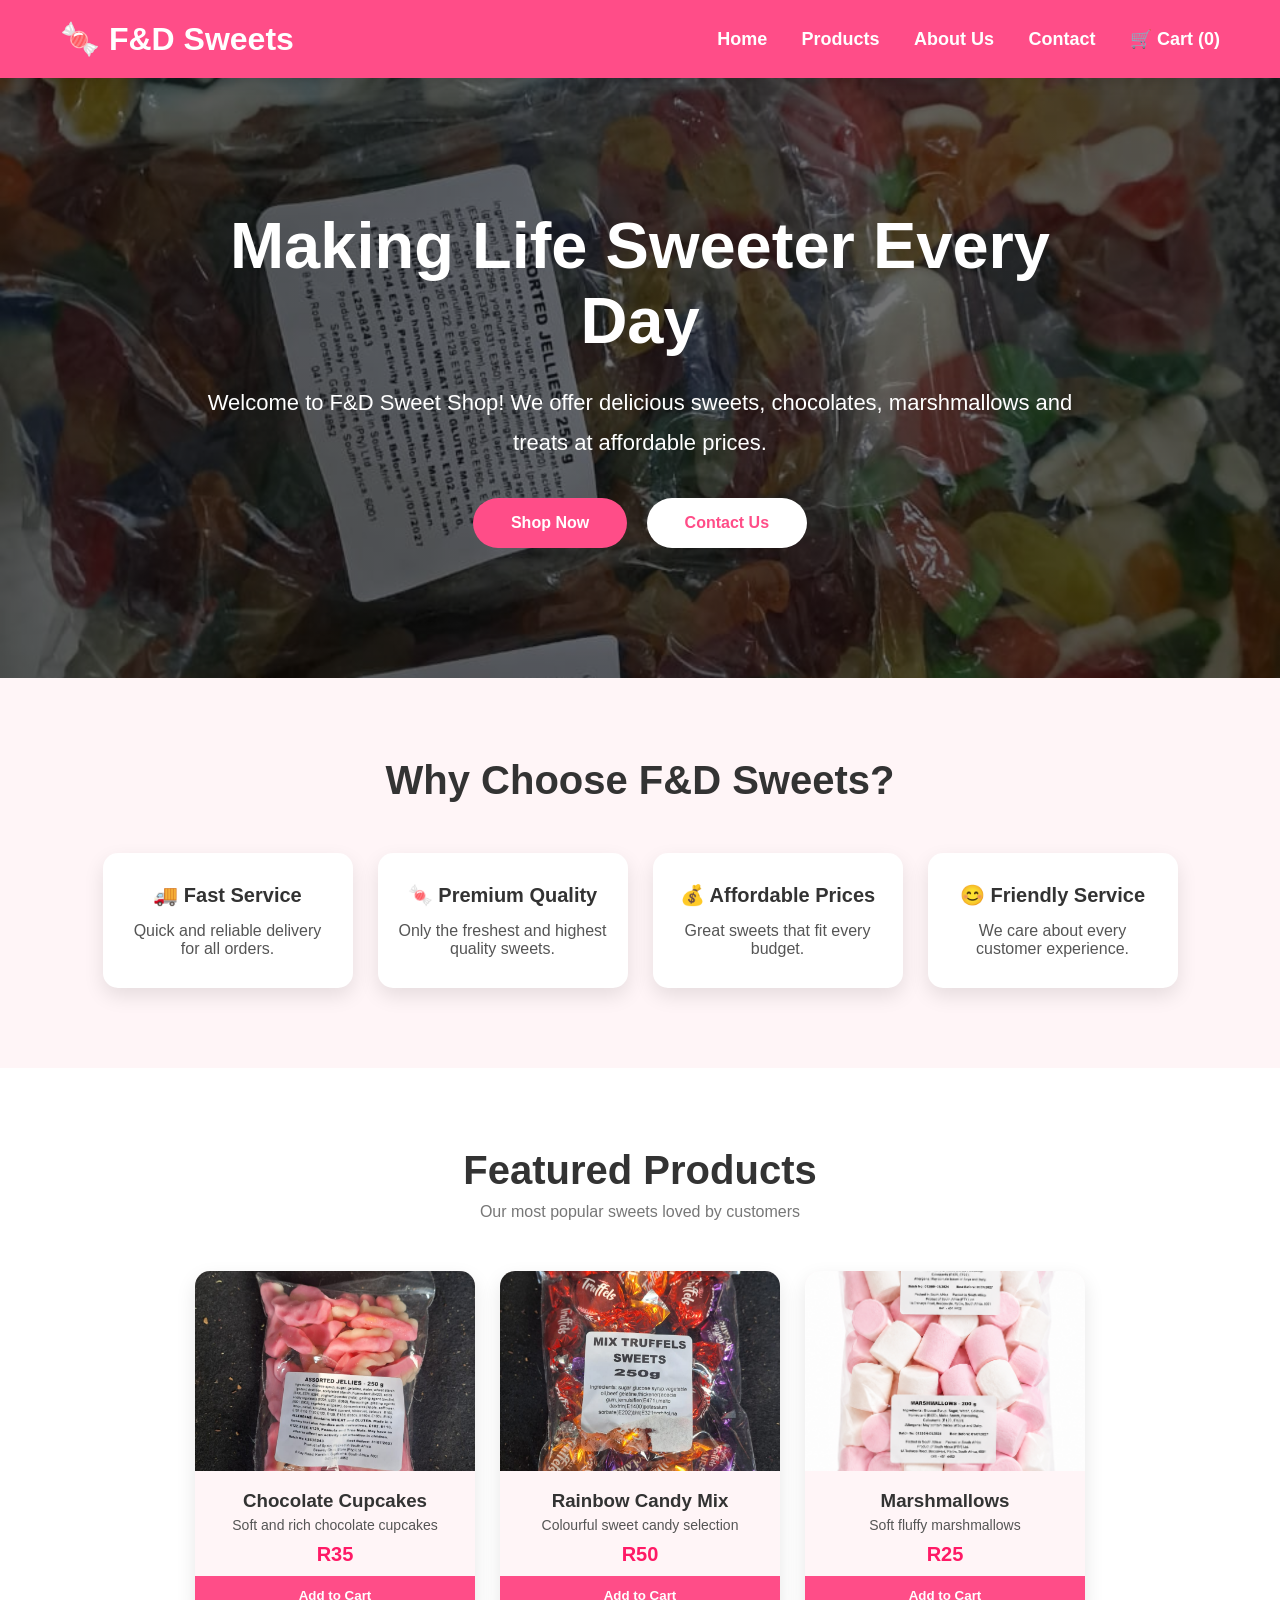
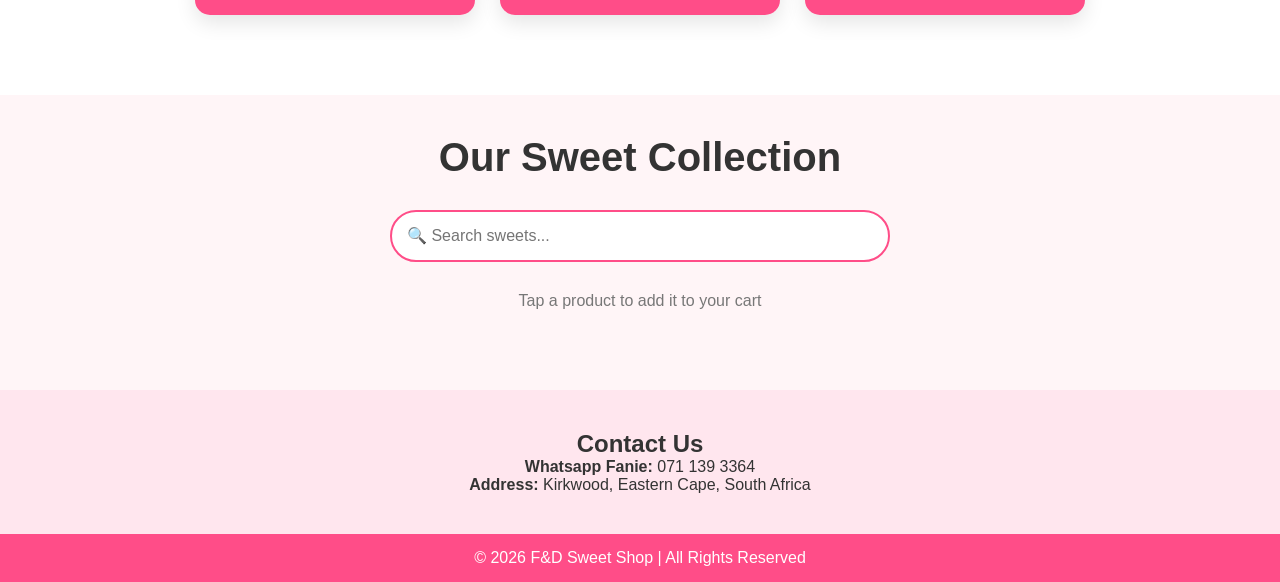
==== index.html @ 384163dc "Rename homepage to index.html for Netlify" ====
<!DOCTYPE html>
<html lang="en">
<head>
    <meta charset="UTF-8" />
    <meta name="viewport" content="width=device-width, initial-scale=1.0"/>
    <title>F&D Sweet Shop</title>

    <link rel="stylesheet" href="style.css">

</head>

<body>

    <!-- ================= HEADER ================= -->

    <header>

        <div class="logo">
            🍬 F&D Sweets
        </div>

        <nav>

            <a href="#">Home</a>

            <a href="#products">Products</a>

            <a href="#about">About Us</a>

            <a href="#contact">Contact</a>

            <a href="#" id="cartBtn">🛒 Cart (0)</a>

        </nav>

    </header>

    <!-- ================= HERO SECTION ================= -->

    <section class="hero">

        <div class="hero-content">

            <h1>Making Life Sweeter Every Day</h1>

            <p>

            Welcome to F&D Sweet Shop!

            We offer delicious sweets, chocolates,
            marshmallows and treats at affordable prices.

            </p>

            <a href="#products" class="btn">Shop Now</a>

            <a href="#contact" class="btn-secondary">Contact Us</a>

        </div>

    </section>

    <!-- ================= WHY CHOOSE US ================= -->

    <section class="why-us" id="about">

        <h2>Why Choose F&D Sweets?</h2>

        <div class="why-container">

            <div class="why-box">
                <h3>🚚 Fast Service</h3>
                <p>Quick and reliable delivery for all orders.</p>
            </div>

            <div class="why-box">
                <h3>🍬 Premium Quality</h3>
                <p>Only the freshest and highest quality sweets.</p>
            </div>

            <div class="why-box">
                <h3>💰 Affordable Prices</h3>
                <p>Great sweets that fit every budget.</p>
            </div>

            <div class="why-box">
                <h3>😊 Friendly Service</h3>
                <p>We care about every customer experience.</p>
            </div>

        </div>

    </section>

    <!-- ================= FEATURED PRODUCTS ================= -->

    <section class="featured" id="products">

        <h2>Featured Products</h2>
        <p class="featured-subtitle">Our most popular sweets loved by customers</p>

        <div class="featured-container">

            <div class="featured-card">
                <img src="Images/IMG-20260602-WA0046.jpg" alt="Cupcakes">
                <h3>Chocolate Cupcakes</h3>
                <p>Soft and rich chocolate cupcakes</p>
                <span>R35</span>

                <button class="add-to-cart" data-name="Chocolate Cupcakes" data-price="35">
                        Add to Cart
                </button>
            </div>

            <div class="featured-card">
                <img src="Images/IMG-20260602-WA0038.jpg" alt="Candy">
                <h3>Rainbow Candy Mix</h3>
                <p>Colourful sweet candy selection</p>
                <span>R50</span>

                <button class="add-to-cart" data-name="Chocolate Cupcakes" data-price="35">
                    Add to Cart
                </button>
            </div>

            <div class="featured-card">
                <img src="Images/Marshmallows.png" alt="Marshmallows">
                <h3>Marshmallows</h3>
                <p>Soft fluffy marshmallows</p>
                <span>R25</span>

                <button class="add-to-cart" data-name="Chocolate Cupcakes" data-price="35">
                    Add to Cart
                </button>
            </div>

        </div>

    </section>

    
    <!-- ================= PRODUCTS ================= -->

    <section class="products" id="products">

        <h2>Our Sweet Collection</h2>

        <div class="search-container">

            <input
                type="text"
                id="searchBox"
                placeholder="🔍 Search sweets...">

        </div>
        
        <p>Tap a product to add it to your cart</p>

        <div class="product-grid" id="productGrid">

           
        </div>
    </section>

    <!-- ================= CART PANEL ================= -->

    <div class="cart-panel" id="cartPanel">

        <h2>Your Cart</h2>

        <div id="cartItems"></div>

        <h3 id="cartTotal">Total: R0</h3>

        <button id="clearCart">Clear Cart</button>

        <button id="closeCart">Close</button>

    </div>

    <section class="contact" id="contact">
        <h2>Contact Us</h2>
        <p><strong>Whatsapp Fanie:</strong> 071 139 3364</p>
        <p><strong>Address:</strong> Kirkwood, Eastern Cape, South Africa</p>
    </section>

    <footer>
        <p>&copy; 2026 F&D Sweet Shop | All Rights Reserved</p>
    </footer>

    <script src="products.js"></script>
    <script src="script.js"></script>
    

</body>
</html>
---- style.css ----
*{
    margin:0;
    padding:0;
    box-sizing:border-box;
    font-family: Arial, sans-serif;
    }

        body{
            background-color:#fff5f7;
            color:#333;
        }

       /* ================= HEADER ================= */

header{

    position:sticky;

    top:0;

    background:#ff4d88;

    display:flex;

    justify-content:space-between;

    align-items:center;

    padding:20px 60px;

    box-shadow:0 2px 15px rgba(0,0,0,.15);

    z-index:1000;

}

.logo{

    color:white;

    font-size:32px;

    font-weight:bold;

}

nav a{

    color:white;

    text-decoration:none;

    margin-left:30px;

    font-size:18px;

    font-weight:bold;

    transition:.3s;

}

nav a:hover{

    color:#ffe600;

}

/* ================= HERO ================= */

.hero{

    height:600px;

    background-image:

    linear-gradient(rgba(0,0,0,.55),rgba(0,0,0,.55)),

    url("Images/IMG-20260602-WA0048.jpg");

    background-size:cover;

    background-position:center;

    display:flex;

    justify-content:center;

    align-items:center;

    text-align:center;

    color:white;

}

.hero-content{

    width:70%;

}

.hero h1{

    font-size:65px;

    margin-bottom:25px;

}

.hero p{

    font-size:22px;

    line-height:1.8;

    margin-bottom:35px;

}

.btn{

    display:inline-block;

    background:#ff4d88;

    color:white;

    text-decoration:none;

    padding:16px 38px;

    border-radius:40px;

    margin-right:15px;

    font-weight:bold;

    transition:.3s;

}

.btn:hover{

    background:#ff1a66;

    transform:translateY(-5px);

}

.btn-secondary{

    display:inline-block;

    background:white;

    color:#ff4d88;

    text-decoration:none;

    padding:16px 38px;

    border-radius:40px;

    font-weight:bold;

    transition:.3s;

}

.btn-secondary:hover{

    background:#ffe6ee;

}

/* ================= WHY CHOOSE US ================= */

.why-us{

    padding:80px 20px;

    text-align:center;

    background:#fff5f7;

}

.why-us h2{

    font-size:40px;

    margin-bottom:50px;

    color:#333;

}

.why-container{

    display:flex;

    justify-content:center;

    gap:25px;

    flex-wrap:wrap;

}

.why-box{

    background:white;

    width:250px;

    padding:30px 20px;

    border-radius:15px;

    box-shadow:0 8px 20px rgba(0,0,0,.1);

    transition:.3s;

}

.why-box:hover{

    transform:translateY(-10px);

    box-shadow:0 15px 30px rgba(0,0,0,.2);

}

.why-box h3{

    font-size:20px;

    margin-bottom:15px;

}

.why-box p{

    font-size:16px;

    color:#555;

}

/* ================= FEATURED PRODUCTS ================= */

.featured{

    padding:80px 20px;

    text-align:center;

    background:white;

}

.featured h2{

    font-size:40px;

    margin-bottom:10px;

}

.featured-subtitle{

    color:#777;

    margin-bottom:50px;

}

.featured-container{

    display:flex;

    justify-content:center;

    gap:25px;

    flex-wrap:wrap;

}

.featured-card{

    width:280px;

    background:#fff5f7;

    border-radius:15px;

    overflow:hidden;

    box-shadow:0 8px 20px rgba(0,0,0,.1);

    transition:.3s;

}

.featured-card:hover{

    transform:translateY(-10px);

}

.featured-card img{

    width:100%;

    height:200px;

    object-fit:cover;

}

.featured-card h3{

    margin:15px 0 5px;

}

.featured-card p{

    color:#555;

    font-size:14px;

    margin-bottom:10px;

}

.featured-card span{

    display:block;

    font-size:20px;

    font-weight:bold;

    color:#ff1a66;

    margin-bottom:10px;

}

.featured-card button{

    background:#ff4d88;

    color:white;

    border:none;

    padding:12px 20px;

    width:100%;

    cursor:pointer;

    font-weight:bold;

    transition:.3s;

}

.featured-card button:hover{

    background:#ff1a66;

}

/* ================= RESPONSIVE DESIGN ================= */

/* Tablets */
@media (max-width: 992px){

    header{
        padding:15px 25px;
    }

    nav a{
        margin-left:15px;
        font-size:16px;
    }

    .hero h1{
        font-size:45px;
    }

}

/* Phones */
@media (max-width: 600px){

    header{
        flex-direction:column;
        text-align:center;
        gap:10px;
    }

    nav{
        display:flex;
        flex-wrap:wrap;
        justify-content:center;
        gap:10px;
    }

    nav a{
        margin:5px;
        font-size:14px;
    }

    .hero{
        height:450px;
        padding:20px;
    }

    .hero h1{
        font-size:32px;
    }

    .hero p{
        font-size:16px;
    }

    .btn, .btn-secondary{
        display:block;
        margin:10px auto;
        width:80%;
    }

    .why-container,
    .featured-container{
        flex-direction:column;
        align-items:center;
    }

    .featured-card,
    .why-box{
        width:90%;
    }

}

/* ================= PRODUCTS GRID ================= */

.products{
    padding:80px 20px;
    text-align:center;
    background:#fff5f7;
}

.products h2{
    font-size:40px;
    margin-bottom:10px;
}

.products p{
    color:#777;
    margin-bottom:40px;
}

.product-grid{
    display:grid;
    grid-template-columns:repeat(auto-fit, minmax(220px, 1fr));
    gap:25px;
    max-width:1200px;
    margin:auto;
}

.product-card{
    background:white;
    border-radius:15px;
    overflow:hidden;
    box-shadow:0 8px 20px rgba(0,0,0,.1);
    transition:.3s;
    display:flex;
    flex-direction:column;
}

.product-card:hover{
    transform:translateY(-8px);
}

.product-card img{
    width:100%;
    height:200px;
    object-fit:cover;
}

.product-card h3{
    margin:15px 0 5px;
}

.product-card p{
    color:#555;
    font-size:14px;
    margin-bottom:10px;
}

.product-card span{
    font-size:20px;
    font-weight:bold;
    color:#ff1a66;
    margin-bottom:10px;
}

.product-card button{
    background:#ff4d88;
    color:white;
    border:none;
    padding:12px;
    width:100%;
    cursor:pointer;
    font-weight:bold;
    margin-top:auto;
    transition:.3s;
}

.product-card button:hover{
    background:#ff1a66;
}

/* ================= CART PANEL ================= */

.cart-panel{
    position:fixed;
    right:-400px;
    top:0;
    width:350px;
    height:100%;
    background:white;
    box-shadow:-5px 0 20px rgba(0,0,0,.2);
    padding:20px;
    transition:.3s;
    z-index:2000;
    overflow-y:auto;
}

.cart-panel.active{
    right:0;
}

#cartItems{
    margin-top:20px;
}

.cart-item{
    display:flex;
    justify-content:space-between;
    margin-bottom:15px;
    border-bottom:1px solid #eee;
    padding-bottom:10px;
}

.cart-panel button{
    background:#ff4d88;
    color:white;
    border:none;
    padding:10px;
    width:100%;
    margin-top:20px;
    cursor:pointer;
}

/* ================= SEARCH ================= */

.search-container{
    margin:30px auto;
    max-width:500px;
}

#searchBox{
    width:100%;
    padding:15px;
    border:2px solid #ff4d88;
    border-radius:30px;
    font-size:16px;
    outline:none;
    transition:.3s;
}

#searchBox:focus{
    box-shadow:0 0 15px rgba(255,77,136,.3);
}
        .hero img{
            width:80%;
            max-width:900px;
            border-radius:10px;
        }

        .products{
            padding:40px;
            text-align:center;
        }

        .product-container{
            display:flex;
            justify-content:center;
            gap:20px;
            flex-wrap:wrap;
            margin-top:30px;
        }

        .product{
            background:white;
            width:250px;
            border-radius:10px;
            box-shadow:0 0 10px rgba(0,0,0,0.1);
            padding:15px;
        }

        .product img{
            width:100%;
            height:200px;
            object-fit:cover;
            border-radius:10px;
        }

        .product h3{
            margin:15px 0 10px;
        }

        .price{
            color:#ff1a66;
            font-size:20px;
            font-weight:bold;
        }

        .contact{
            background-color:#ffe6ee;
            padding:40px;
            text-align:center;
        }

        footer{
            background-color:#ff4d88;
            color:white;
            text-align:center;
            padding:15px;
        }
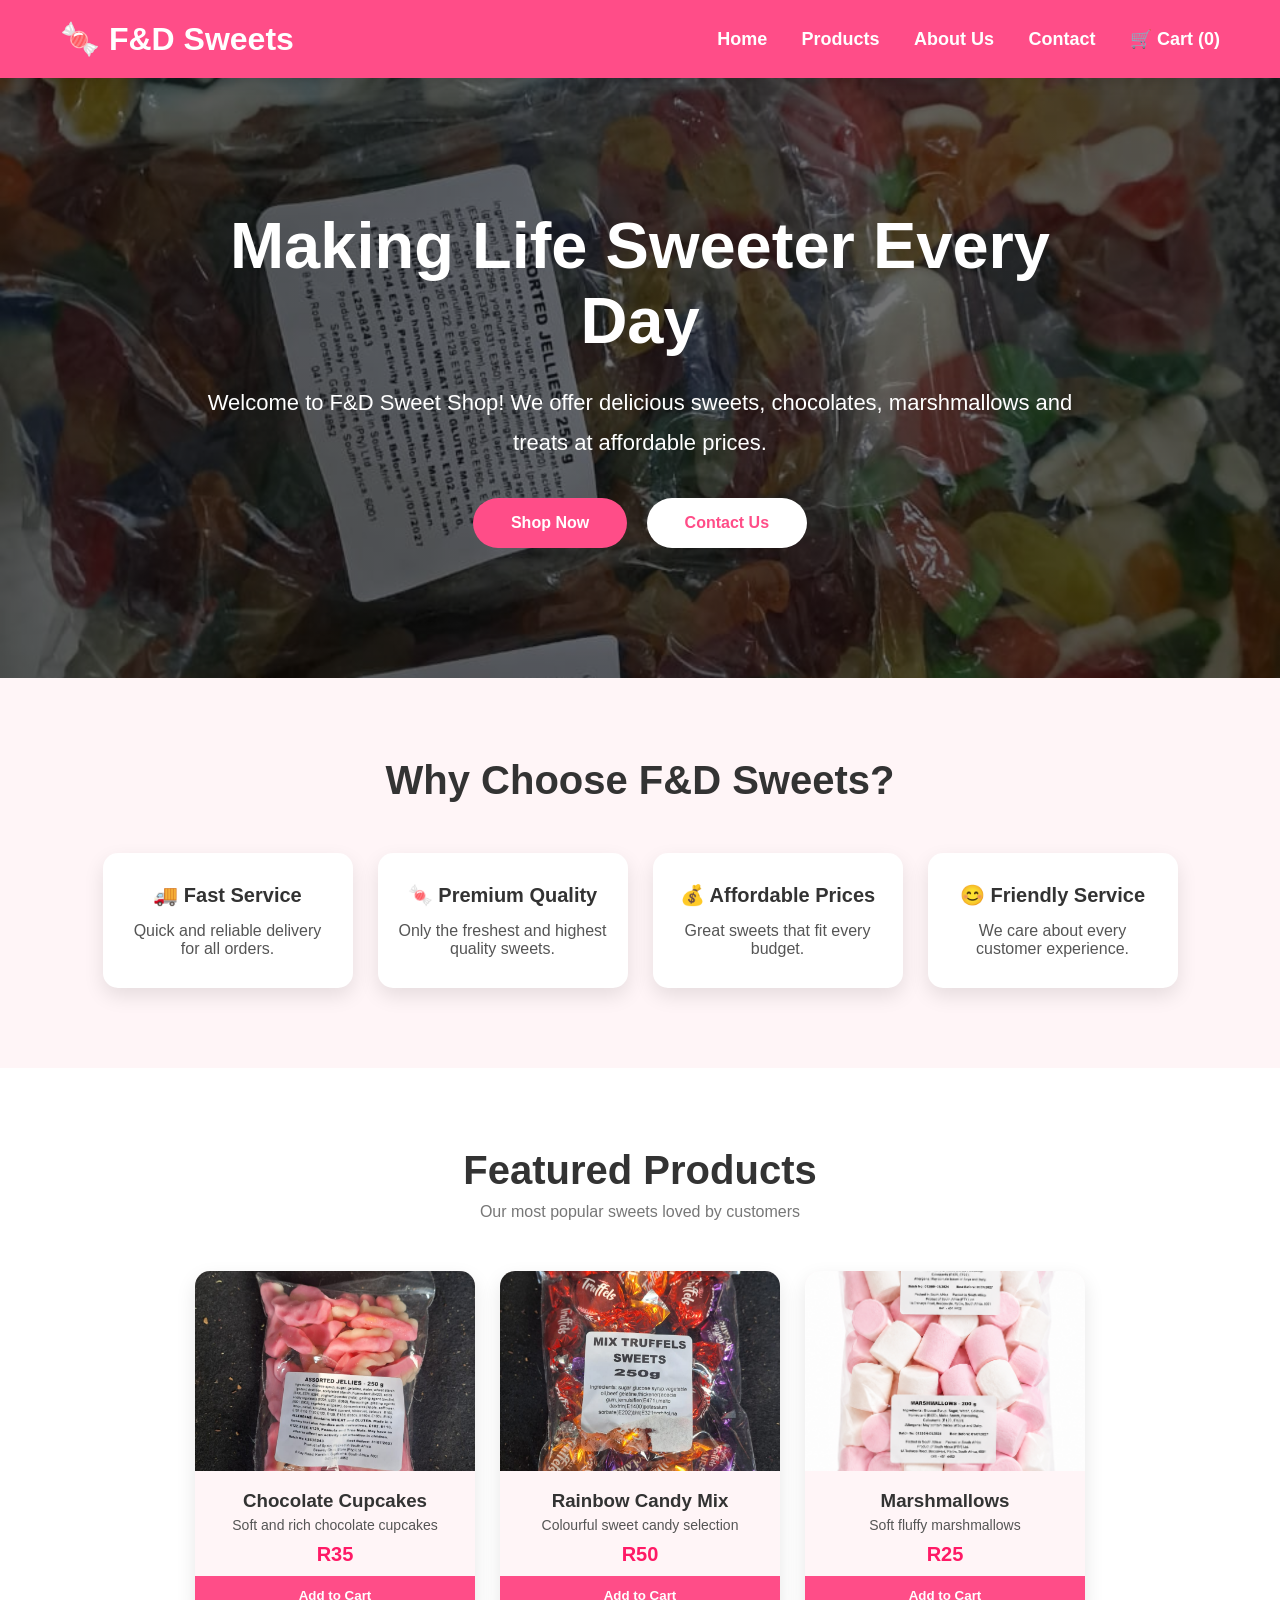
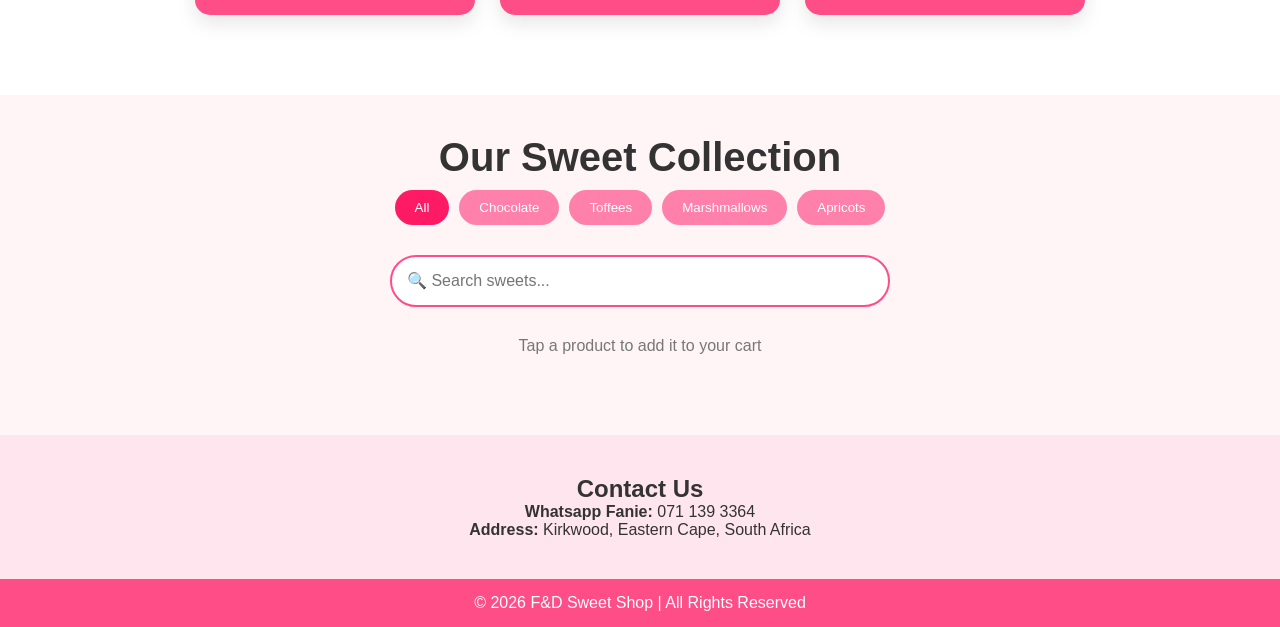
==== commit 93ecbb37: "Combined search and category filters" ====
--- a/index.html
+++ b/index.html
@@ -145,6 +145,30 @@
 
         <h2>Our Sweet Collection</h2>
 
+        <div class="category-container">
+
+            <button class="category-btn active" data-category="All">
+                All
+            </button>
+
+            <button class="category-btn" data-category="Chocolate">
+                Chocolate
+            </button>
+
+            <button class="category-btn" data-category="Toffees">
+                Toffees
+            </button>
+
+            <button class="category-btn" data-category="Marshmallows">
+                Marshmallows
+            </button>
+
+            <button class="category-btn" data-category="Apricots">
+                Apricots
+            </button>
+
+        </div>
+
         <div class="search-container">
 
             <input
--- a/style.css
+++ b/style.css
@@ -591,6 +591,32 @@
 #searchBox:focus{
     box-shadow:0 0 15px rgba(255,77,136,.3);
 }
+
+.category-container{
+    display:flex;
+    justify-content:center;
+    gap:10px;
+    flex-wrap:wrap;
+    margin-bottom:25px;
+}
+
+.category-btn{
+    padding:10px 20px;
+    border:none;
+    background:#ff80aa;
+    color:white;
+    border-radius:25px;
+    cursor:pointer;
+    transition:.3s;
+}
+
+.category-btn:hover{
+    background:#ff4d88;
+}
+
+.category-btn.active{
+    background:#ff1a66;
+}
         .hero img{
             width:80%;
             max-width:900px;
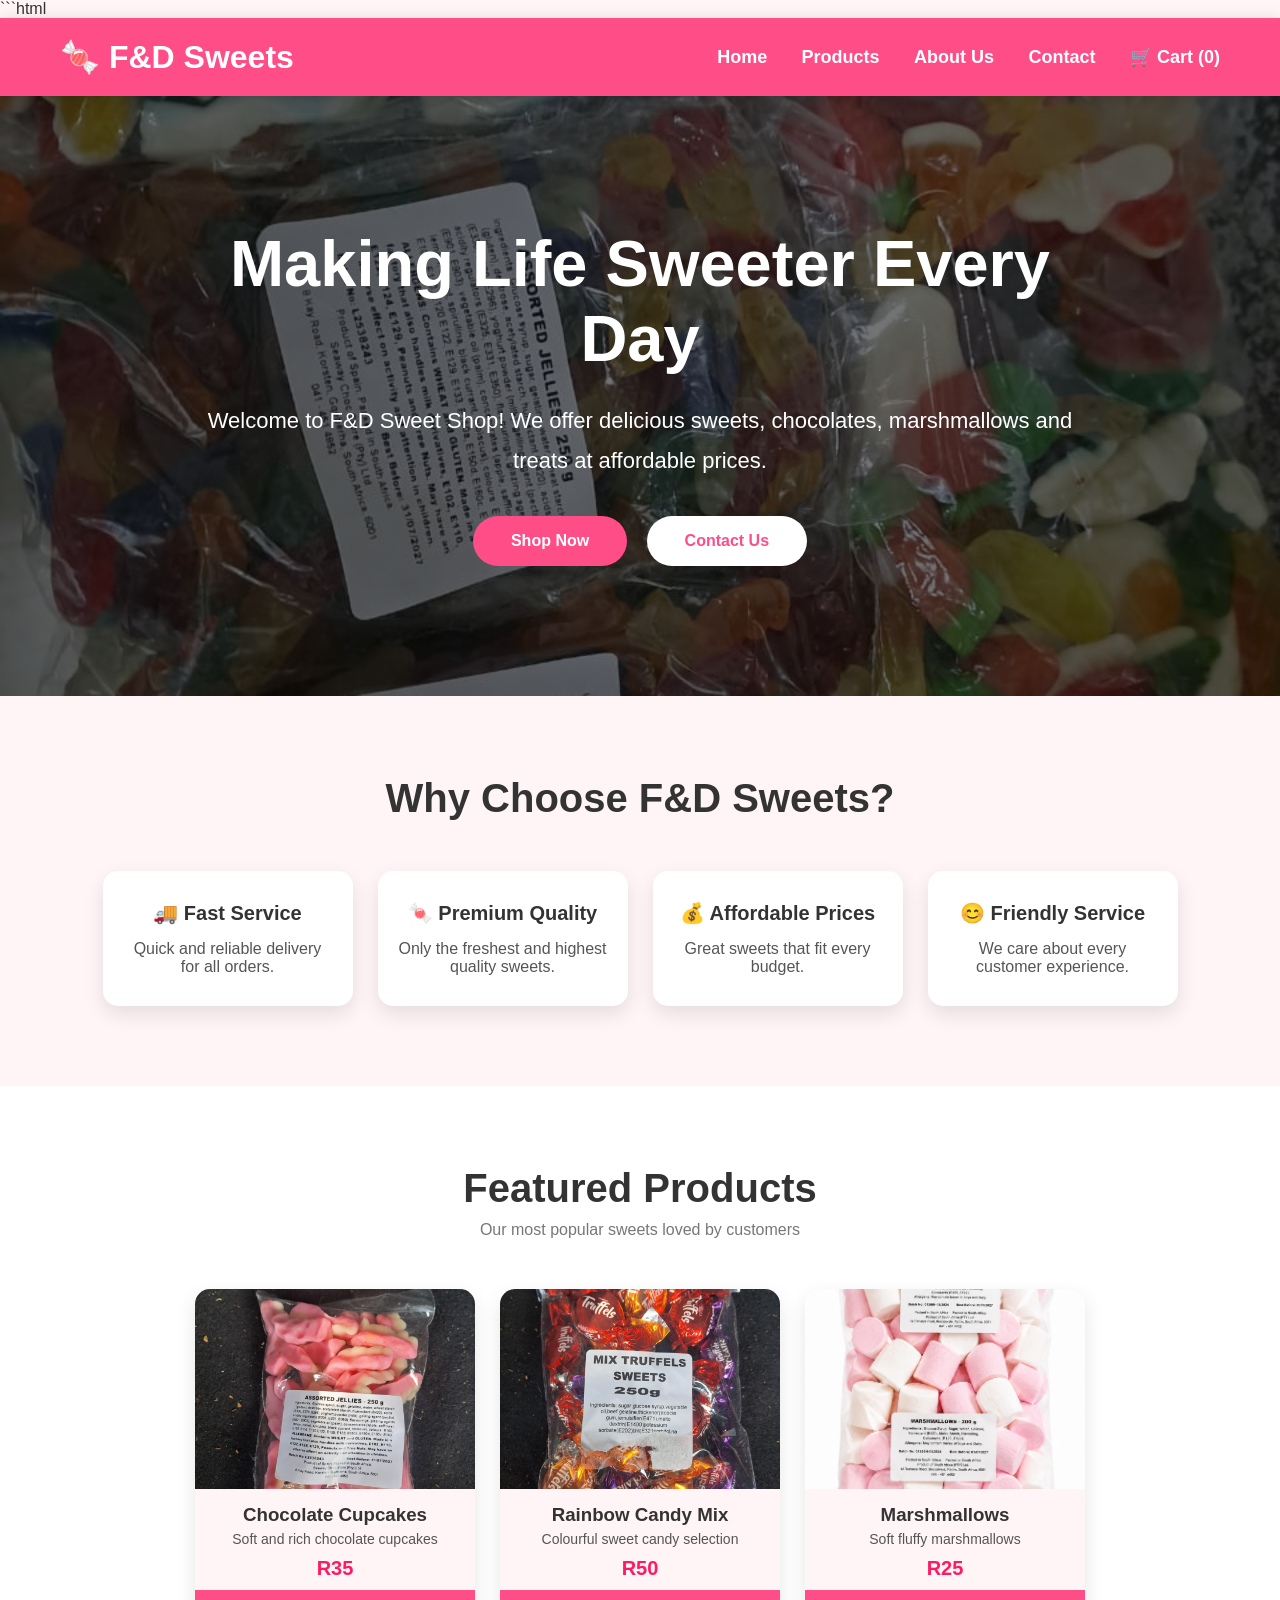
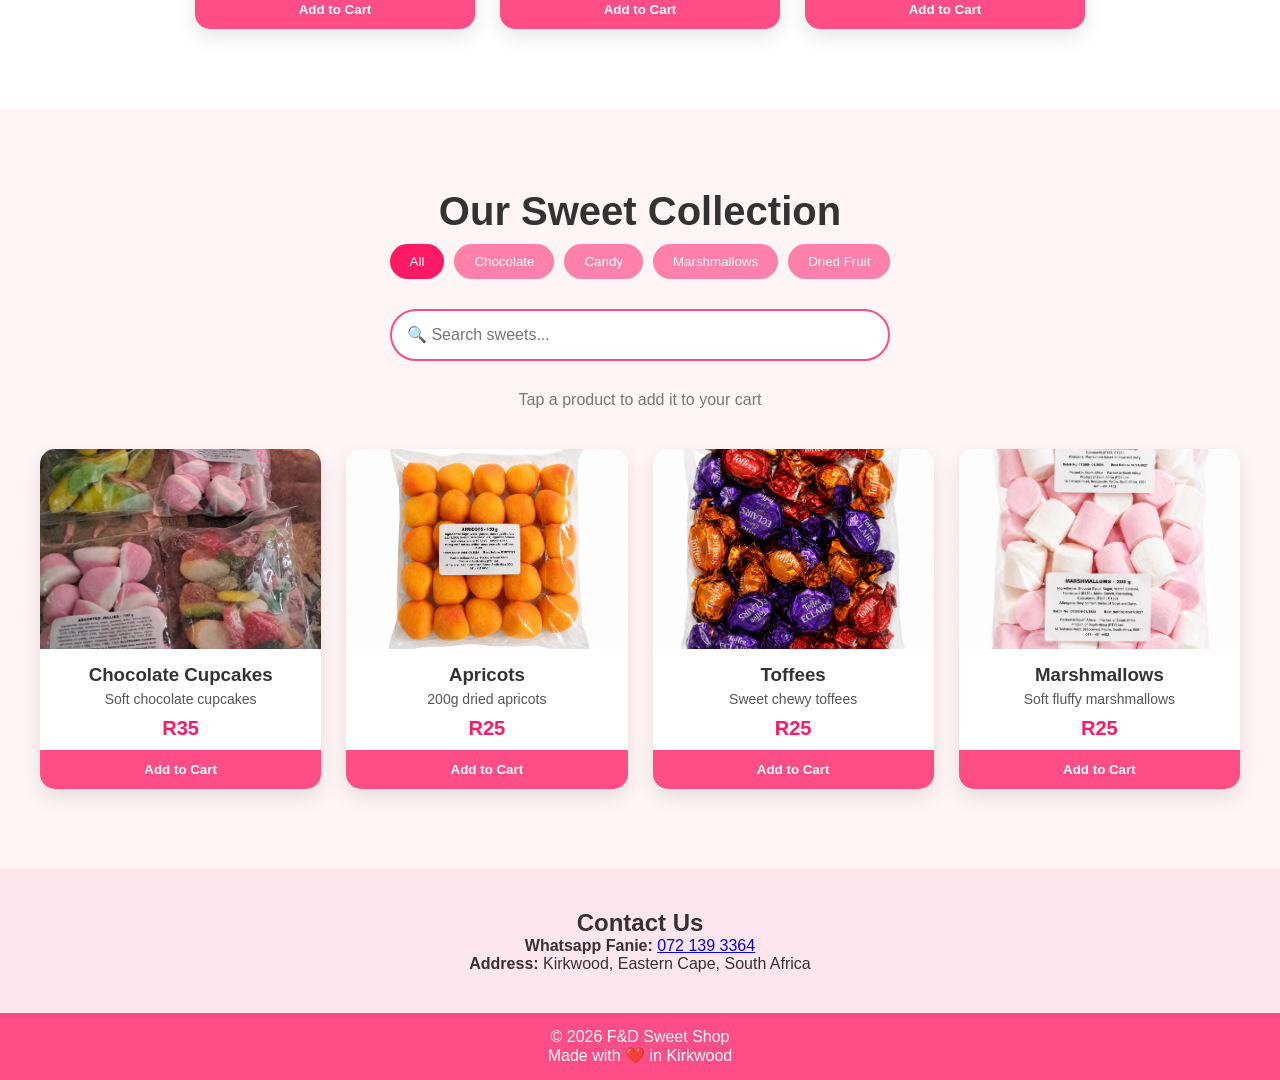
==== commit 5025c72f: "Updated sweet shop features" ====
--- a/index.html
+++ b/index.html
@@ -1,220 +1,386 @@
+```html
 <!DOCTYPE html>
 <html lang="en">
+
 <head>
-    <meta charset="UTF-8" />
-    <meta name="viewport" content="width=device-width, initial-scale=1.0"/>
+
+    <meta charset="UTF-8">
+    <meta name="viewport" content="width=device-width, initial-scale=1.0">
+
     <title>F&D Sweet Shop</title>
 
     <link rel="stylesheet" href="style.css">
 
 </head>
 
-<body>
-
-    <!-- ================= HEADER ================= -->
-
-    <header>
-
-        <div class="logo">
-            🍬 F&D Sweets
-        </div>
-
-        <nav>
-
-            <a href="#">Home</a>
-
-            <a href="#products">Products</a>
-
-            <a href="#about">About Us</a>
-
-            <a href="#contact">Contact</a>
-
-            <a href="#" id="cartBtn">🛒 Cart (0)</a>
-
-        </nav>
-
-    </header>
-
-    <!-- ================= HERO SECTION ================= -->
-
-    <section class="hero">
-
-        <div class="hero-content">
-
-            <h1>Making Life Sweeter Every Day</h1>
-
-            <p>
-
+<body id="top">
+<!-- ================= HEADER ================= -->
+
+<header>
+
+    <div class="logo">
+        🍬 F&D Sweets
+    </div>
+
+    <nav>
+
+        <a href="#top">Home</a>
+
+        <a href="#products">Products</a>
+
+        <a href="#about">About Us</a>
+
+        <a href="#contact">Contact</a>
+
+        <a href="#" id="cartBtn">
+            🛒 Cart (0)
+        </a>
+
+    </nav>
+
+</header>
+
+<!-- ================= HERO SECTION ================= -->
+
+<section class="hero">
+
+    <div class="hero-content">
+
+        <h1>
+            Making Life Sweeter Every Day
+        </h1>
+
+        <p>
             Welcome to F&D Sweet Shop!
-
-            We offer delicious sweets, chocolates,
-            marshmallows and treats at affordable prices.
-
-            </p>
-
-            <a href="#products" class="btn">Shop Now</a>
-
-            <a href="#contact" class="btn-secondary">Contact Us</a>
-
-        </div>
-
-    </section>
-
-    <!-- ================= WHY CHOOSE US ================= -->
-
-    <section class="why-us" id="about">
-
-        <h2>Why Choose F&D Sweets?</h2>
-
-        <div class="why-container">
-
-            <div class="why-box">
-                <h3>🚚 Fast Service</h3>
-                <p>Quick and reliable delivery for all orders.</p>
-            </div>
-
-            <div class="why-box">
-                <h3>🍬 Premium Quality</h3>
-                <p>Only the freshest and highest quality sweets.</p>
-            </div>
-
-            <div class="why-box">
-                <h3>💰 Affordable Prices</h3>
-                <p>Great sweets that fit every budget.</p>
-            </div>
-
-            <div class="why-box">
-                <h3>😊 Friendly Service</h3>
-                <p>We care about every customer experience.</p>
-            </div>
-
-        </div>
-
-    </section>
-
-    <!-- ================= FEATURED PRODUCTS ================= -->
-
-    <section class="featured" id="products">
-
-        <h2>Featured Products</h2>
-        <p class="featured-subtitle">Our most popular sweets loved by customers</p>
-
-        <div class="featured-container">
-
-            <div class="featured-card">
-                <img src="Images/IMG-20260602-WA0046.jpg" alt="Cupcakes">
-                <h3>Chocolate Cupcakes</h3>
-                <p>Soft and rich chocolate cupcakes</p>
-                <span>R35</span>
-
-                <button class="add-to-cart" data-name="Chocolate Cupcakes" data-price="35">
-                        Add to Cart
-                </button>
-            </div>
-
-            <div class="featured-card">
-                <img src="Images/IMG-20260602-WA0038.jpg" alt="Candy">
-                <h3>Rainbow Candy Mix</h3>
-                <p>Colourful sweet candy selection</p>
-                <span>R50</span>
-
-                <button class="add-to-cart" data-name="Chocolate Cupcakes" data-price="35">
-                    Add to Cart
-                </button>
-            </div>
-
-            <div class="featured-card">
-                <img src="Images/Marshmallows.png" alt="Marshmallows">
-                <h3>Marshmallows</h3>
-                <p>Soft fluffy marshmallows</p>
-                <span>R25</span>
-
-                <button class="add-to-cart" data-name="Chocolate Cupcakes" data-price="35">
-                    Add to Cart
-                </button>
-            </div>
-
-        </div>
-
-    </section>
-
-    
-    <!-- ================= PRODUCTS ================= -->
-
-    <section class="products" id="products">
-
-        <h2>Our Sweet Collection</h2>
-
-        <div class="category-container">
-
-            <button class="category-btn active" data-category="All">
-                All
-            </button>
-
-            <button class="category-btn" data-category="Chocolate">
-                Chocolate
-            </button>
-
-            <button class="category-btn" data-category="Toffees">
-                Toffees
-            </button>
-
-            <button class="category-btn" data-category="Marshmallows">
-                Marshmallows
-            </button>
-
-            <button class="category-btn" data-category="Apricots">
-                Apricots
-            </button>
-
-        </div>
-
-        <div class="search-container">
-
-            <input
-                type="text"
-                id="searchBox"
-                placeholder="🔍 Search sweets...">
-
-        </div>
-        
-        <p>Tap a product to add it to your cart</p>
-
-        <div class="product-grid" id="productGrid">
-
-           
-        </div>
-    </section>
-
-    <!-- ================= CART PANEL ================= -->
-
-    <div class="cart-panel" id="cartPanel">
-
-        <h2>Your Cart</h2>
-
-        <div id="cartItems"></div>
-
-        <h3 id="cartTotal">Total: R0</h3>
-
-        <button id="clearCart">Clear Cart</button>
-
-        <button id="closeCart">Close</button>
-
-    </div>
-
-    <section class="contact" id="contact">
-        <h2>Contact Us</h2>
-        <p><strong>Whatsapp Fanie:</strong> 071 139 3364</p>
-        <p><strong>Address:</strong> Kirkwood, Eastern Cape, South Africa</p>
-    </section>
-
-    <footer>
-        <p>&copy; 2026 F&D Sweet Shop | All Rights Reserved</p>
-    </footer>
-
-    <script src="products.js"></script>
-    <script src="script.js"></script>
-    
+            We offer delicious sweets,
+            chocolates, marshmallows and treats
+            at affordable prices.
+        </p>
+
+        <a href="#products" class="btn">
+            Shop Now
+        </a>
+
+        <a href="#contact" class="btn-secondary">
+            Contact Us
+        </a>
+
+    </div>
+
+</section>
+
+<!-- ================= WHY CHOOSE US ================= -->
+
+<section class="why-us" id="about">
+
+<h2>
+    Why Choose F&D Sweets?
+</h2>
+
+<div class="why-container">
+
+    <div class="why-box">
+
+        <h3>🚚 Fast Service</h3>
+
+        <p>
+            Quick and reliable delivery for all orders.
+        </p>
+
+    </div>
+
+    <div class="why-box">
+
+        <h3>🍬 Premium Quality</h3>
+
+        <p>
+            Only the freshest and highest quality sweets.
+        </p>
+
+    </div>
+
+    <div class="why-box">
+
+        <h3>💰 Affordable Prices</h3>
+
+        <p>
+            Great sweets that fit every budget.
+        </p>
+
+    </div>
+
+    <div class="why-box">
+
+        <h3>😊 Friendly Service</h3>
+
+        <p>
+            We care about every customer experience.
+        </p>
+
+    </div>
+
+</div>
+
+</section>
+
+<!-- ================= FEATURED PRODUCTS ================= -->
+
+<section class="featured" id="featured">
+
+<h2>
+    Featured Products
+</h2>
+
+<p class="featured-subtitle">
+    Our most popular sweets loved by customers
+</p>
+
+<div class="featured-container">
+
+<div class="featured-card">
+
+<img src="Images/IMG-20260602-WA0046.jpg"
+     alt="Chocolate Cupcakes">
+
+<h3>
+    Chocolate Cupcakes
+</h3>
+
+<p>
+    Soft and rich chocolate cupcakes
+</p>
+
+<span>
+    R35
+</span>
+
+<button class="add-to-cart"
+        data-name="Chocolate Cupcakes"
+        data-price="35">
+
+    Add to Cart
+
+</button>
+
+</div>
+
+<div class="featured-card">
+
+<img src="Images/IMG-20260602-WA0038.jpg"
+     alt="Rainbow Candy Mix">
+
+<h3>
+    Rainbow Candy Mix
+</h3>
+
+<p>
+    Colourful sweet candy selection
+</p>
+
+<span>
+    R50
+</span>
+
+<button class="add-to-cart"
+        data-name="Rainbow Candy Mix"
+        data-price="50">
+
+    Add to Cart
+
+</button>
+
+</div>
+
+<div class="featured-card">
+
+<img src="Images/Marshmallows.png"
+     alt="Marshmallows">
+
+<h3>
+    Marshmallows
+</h3>
+
+<p>
+    Soft fluffy marshmallows
+</p>
+
+<span>
+    R25
+</span>
+
+<button class="add-to-cart"
+        data-name="Marshmallows"
+        data-price="25">
+
+    Add to Cart
+
+</button>
+
+</div>
+
+</div>
+
+</section>
+
+<!-- ================= PRODUCTS ================= -->
+
+<section class="products" id="products">
+
+<h2>
+    Our Sweet Collection
+</h2>
+
+<div class="category-container">
+
+<button class="category-btn active"
+        data-category="All">
+
+    All
+
+</button>
+
+<button class="category-btn"
+        data-category="Chocolate">
+
+    Chocolate
+
+</button>
+
+<button class="category-btn"
+        data-category="Candy">
+
+    Candy
+
+</button>
+
+<button class="category-btn"
+        data-category="Marshmallows">
+
+    Marshmallows
+
+</button>
+
+<button class="category-btn"
+        data-category="Dried Fruit">
+
+    Dried Fruit
+
+</button>
+
+</div>
+
+<div class="search-container">
+
+<input type="text"
+       id="searchBox"
+       placeholder="🔍 Search sweets...">
+
+</div>
+
+<p>
+    Tap a product to add it to your cart
+</p>
+
+<div class="product-grid"
+     id="productGrid">
+
+</div>
+
+</section>
+
+<!-- ================= CART PANEL ================= -->
+
+<div class="cart-panel"
+     id="cartPanel">
+
+<h2>
+    Your Cart
+</h2>
+
+<div id="cartItems"></div>
+
+<button id="checkoutBtn">
+
+    Checkout via WhatsApp
+
+</button>
+
+<h3 id="cartTotal">
+
+    Total: R0
+
+</h3>
+
+<button id="clearCart">
+
+    Clear Cart
+
+</button>
+
+<button id="closeCart">
+
+    Close
+
+</button>
+
+</div>
+
+<!-- ================= CONTACT ================= -->
+
+<section class="contact"
+         id="contact">
+
+
+<h2>
+    Contact Us
+</h2>
+
+<p>
+
+<strong>
+    Whatsapp Fanie:
+</strong>
+
+
+<a href="https://wa.me/27721393364">
+
+072 139 3364
+
+</a>
+
+</p>
+
+<p>
+
+<strong>
+    Address:
+</strong>
+
+Kirkwood,
+Eastern Cape,
+South Africa
+
+</p>
+
+</section>
+
+<footer>
+
+<p>
+&copy; 2026 F&D Sweet Shop
+</p>
+
+<p>
+Made with ❤️ in Kirkwood
+</p>
+
+</footer>
+
+<script src="products.js"></script>
+
+<script src="script.js"></script>
 
 </body>
-</html>+
+</html>
+
--- a/style.css
+++ b/style.css
@@ -617,59 +617,89 @@
 .category-btn.active{
     background:#ff1a66;
 }
-        .hero img{
-            width:80%;
-            max-width:900px;
-            border-radius:10px;
-        }
-
-        .products{
-            padding:40px;
-            text-align:center;
-        }
-
-        .product-container{
-            display:flex;
-            justify-content:center;
-            gap:20px;
-            flex-wrap:wrap;
-            margin-top:30px;
-        }
-
-        .product{
-            background:white;
-            width:250px;
-            border-radius:10px;
-            box-shadow:0 0 10px rgba(0,0,0,0.1);
-            padding:15px;
-        }
-
-        .product img{
-            width:100%;
-            height:200px;
-            object-fit:cover;
-            border-radius:10px;
-        }
-
-        .product h3{
-            margin:15px 0 10px;
-        }
-
-        .price{
-            color:#ff1a66;
-            font-size:20px;
-            font-weight:bold;
-        }
-
-        .contact{
-            background-color:#ffe6ee;
-            padding:40px;
-            text-align:center;
-        }
-
-        footer{
-            background-color:#ff4d88;
-            color:white;
-            text-align:center;
-            padding:15px;
-        }
+
+.quantity-controls{
+    display:flex;
+    align-items:center;
+    gap:10px;
+    margin-top:10px;
+}
+
+.quantity-controls button{
+    width:30px;
+    height:30px;
+    border:none;
+    background:#ff80aa;
+    color:white;
+    border-radius:50%;
+    cursor:pointer;
+}
+
+.remove-btn{
+    margin-top:10px;
+    border:none;
+    background:#ff4d88;
+    color:white;
+    padding:8px 15px;
+    border-radius:20px;
+    cursor:pointer;
+}
+
+#checkoutBtn{
+    width:100%;
+    padding:15px;
+    background:#25D366;
+    color:white;
+    border:none;
+    border-radius:30px;
+    font-size:16px;
+    cursor:pointer;
+    margin-top:20px;
+    font-weight:bold;
+}
+
+#checkoutBtn:hover{
+    opacity:0.9;
+}
+        
+/* ================= CONTACT ================= */
+
+.contact{
+
+    background-color:#ffe6ee;
+
+    padding:40px;
+
+    text-align:center;
+
+}
+
+
+/* ================= FOOTER ================= */
+
+footer{
+
+    background-color:#ff4d88;
+
+    color:white;
+
+    text-align:center;
+
+    padding:15px;
+
+}
+
+
+/* ================= MOBILE CART FIX ================= */
+
+@media (max-width:600px){
+
+    .cart-panel{
+
+        width:100%;
+
+    }
+
+}
+
+
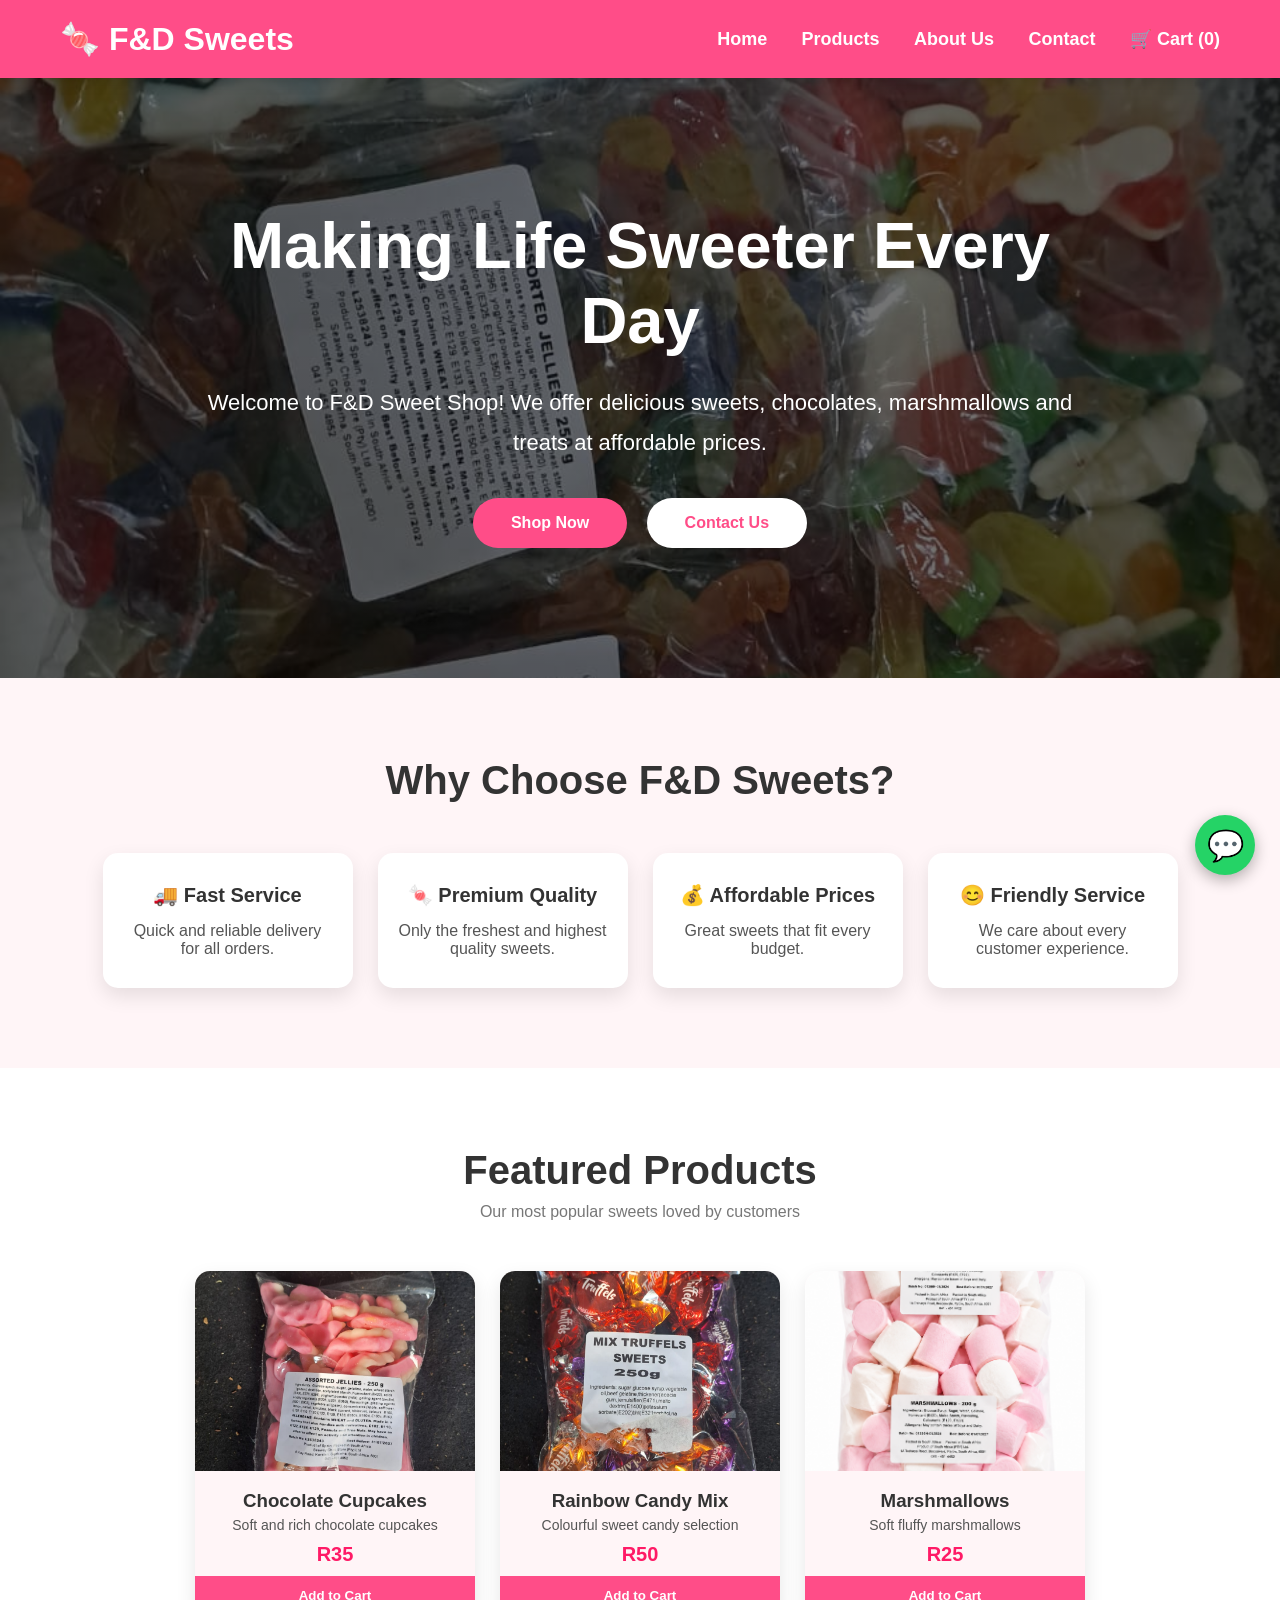
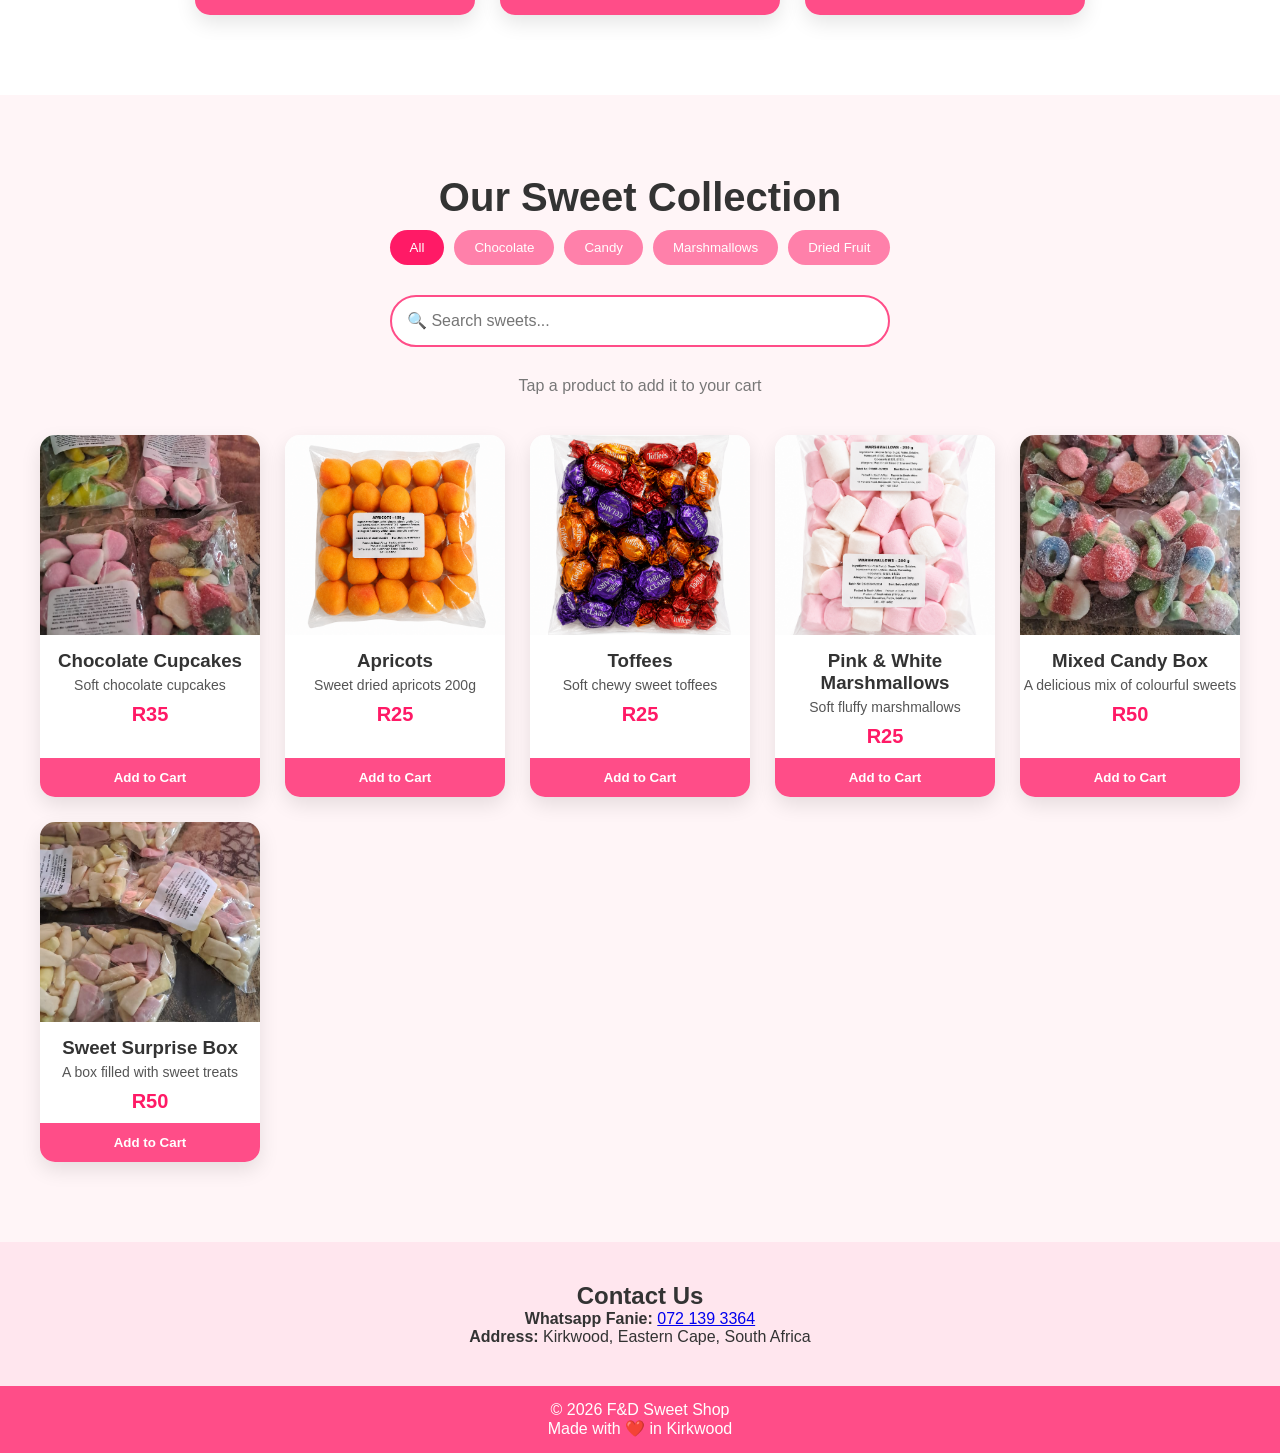
==== commit 124503ce: "Added floating WhatsApp button" ====
--- a/index.html
+++ b/index.html
@@ -1,4 +1,3 @@
-```html
 <!DOCTYPE html>
 <html lang="en">
 
@@ -364,6 +363,15 @@
 
 </section>
 
+<!-- FLOATING WHATSAPP BUTTON -->
+
+<a href="https://wa.me/27721393364"
+   class="whatsapp-float"
+   target="_blank">
+
+    💬
+
+</a>
 <footer>
 
 <p>
--- a/style.css
+++ b/style.css
@@ -702,4 +702,69 @@
 
 }
 
-
+/* ================= WHATSAPP FLOAT BUTTON ================= */
+
+.whatsapp-float{
+
+    position:fixed;
+
+    bottom:25px;
+
+    right:25px;
+
+    width:60px;
+
+    height:60px;
+
+    background:#25D366;
+
+    color:white;
+
+    border-radius:50%;
+
+    display:flex;
+
+    justify-content:center;
+
+    align-items:center;
+
+    font-size:30px;
+
+    text-decoration:none;
+
+    box-shadow:0 5px 15px rgba(0,0,0,0.3);
+
+    z-index:3000;
+
+    transition:0.3s;
+
+}
+
+
+.whatsapp-float:hover{
+
+    transform:scale(1.1);
+
+}
+
+
+
+/* MOBILE SIZE */
+
+@media(max-width:600px){
+
+    .whatsapp-float{
+
+        width:55px;
+
+        height:55px;
+
+        bottom:20px;
+
+        right:20px;
+
+        font-size:25px;
+
+    }
+
+}
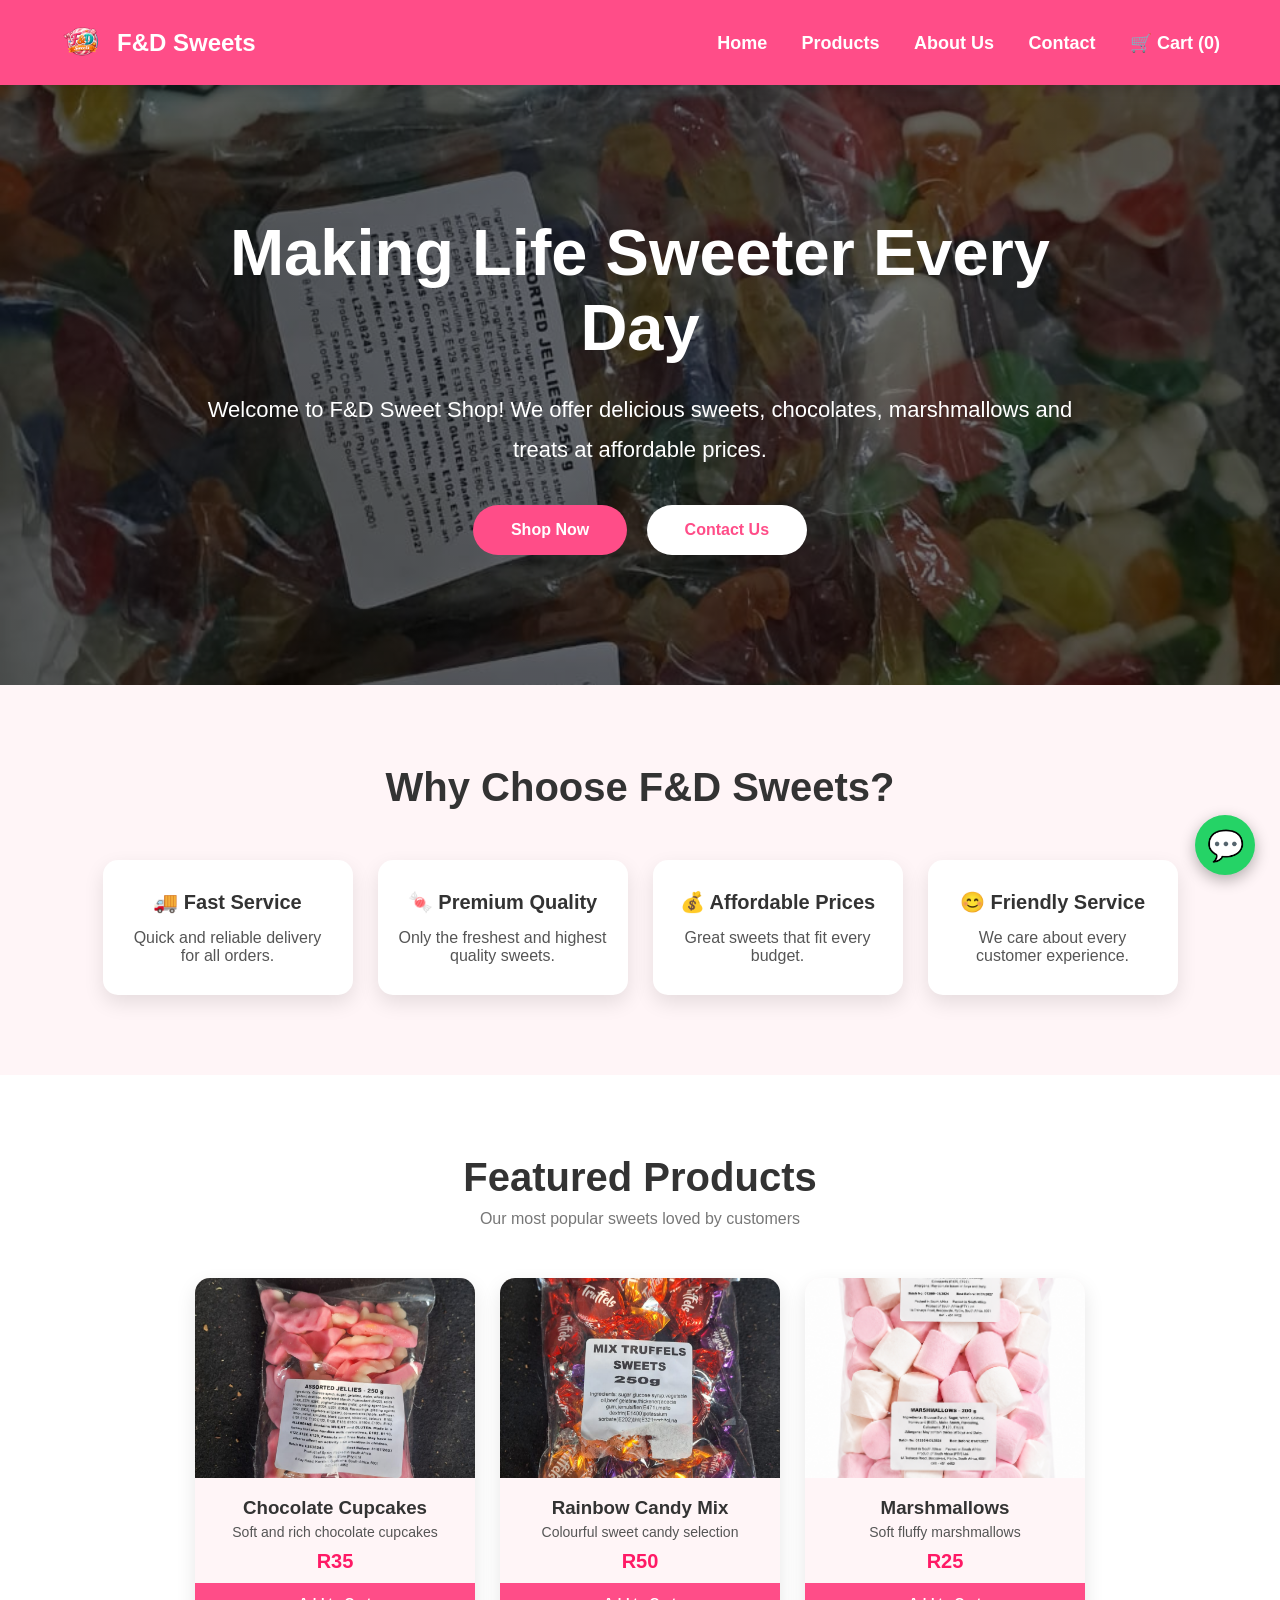
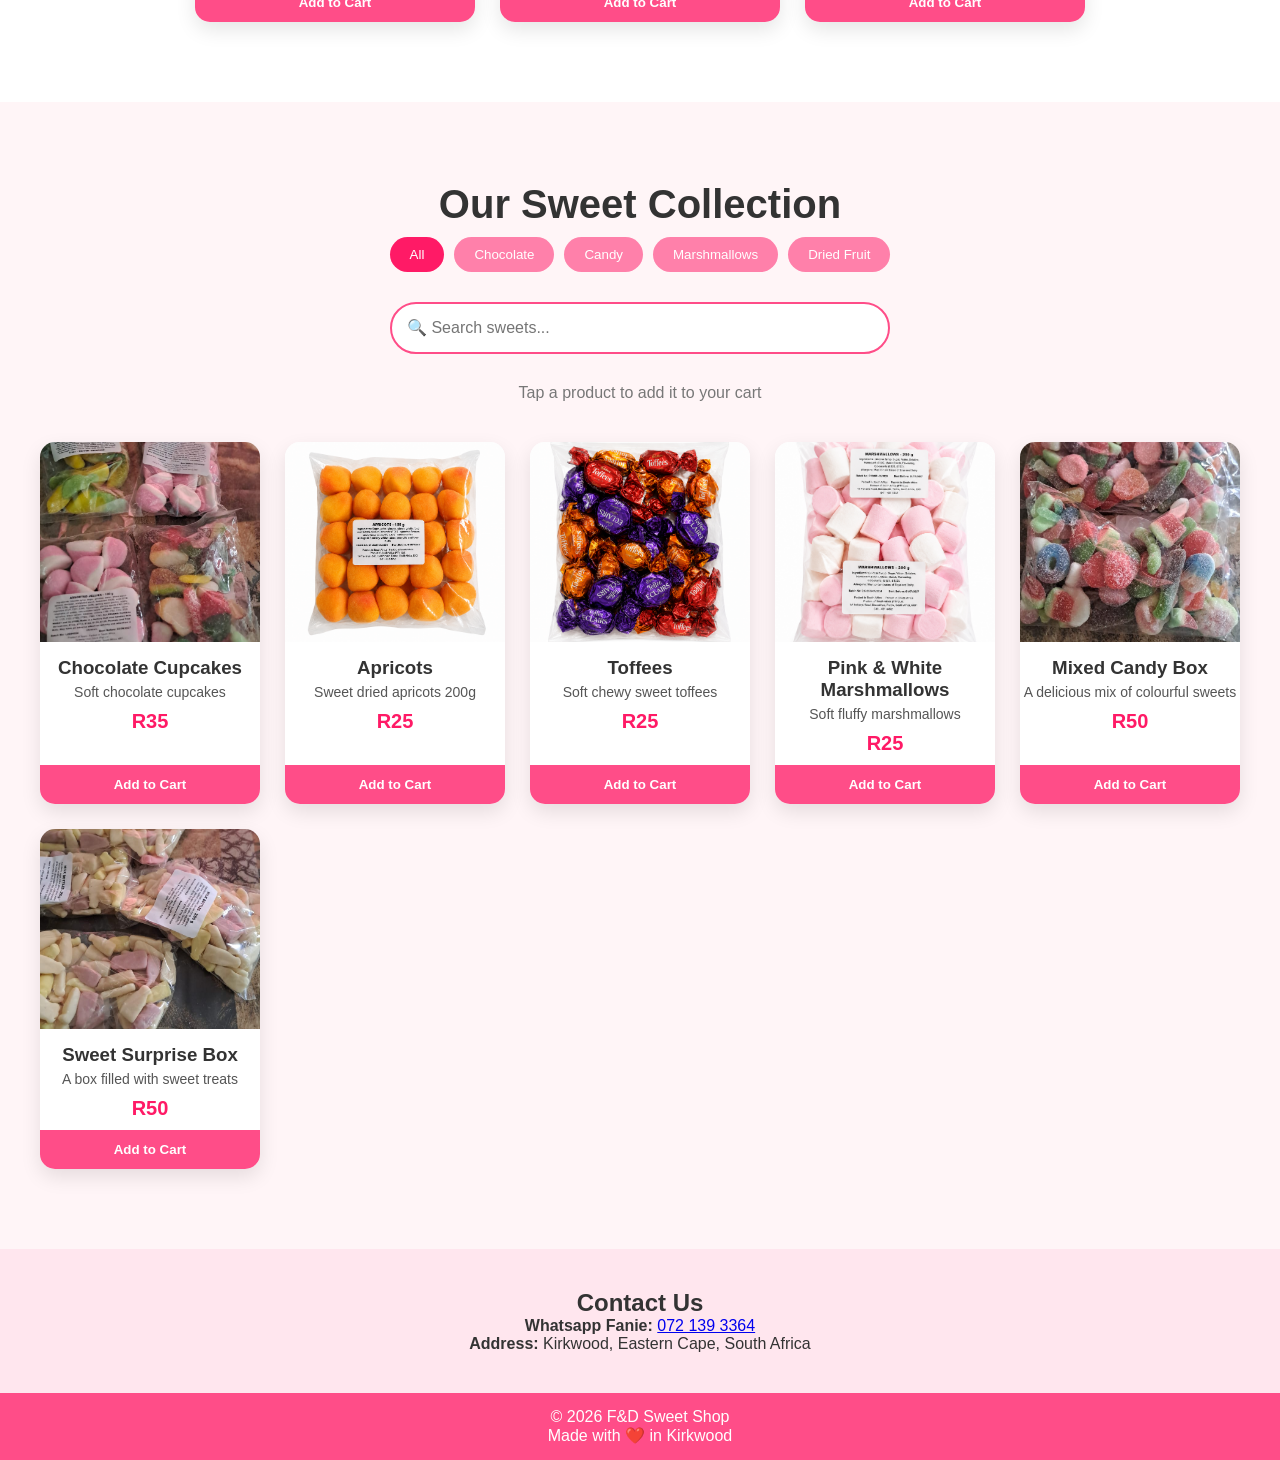
==== commit 341ba9f8: "Added business logo to header and favicon" ====
--- a/index.html
+++ b/index.html
@@ -9,16 +9,34 @@
     <title>F&D Sweet Shop</title>
 
     <link rel="stylesheet" href="style.css">
+    <link rel="icon" href="Images/logo.png.png">
 
 </head>
 
 <body id="top">
+
+    <div id="loader">
+
+        <div class="loader-content">
+
+            <h1>🍬 F&D Sweets</h1>
+
+            <p>Loading sweet treats...</p>
+
+        </div>
+
+    </div>
+
 <!-- ================= HEADER ================= -->
 
 <header>
 
     <div class="logo">
-        🍬 F&D Sweets
+
+    <img src="Images/logo.png.png" alt="F&D Sweets Logo">
+
+    <span>F&D Sweets</span>
+
     </div>
 
     <nav>
@@ -289,38 +307,46 @@
 
 <!-- ================= CART PANEL ================= -->
 
-<div class="cart-panel"
-     id="cartPanel">
-
-<h2>
-    Your Cart
-</h2>
-
-<div id="cartItems"></div>
-
-<button id="checkoutBtn">
-
-    Checkout via WhatsApp
-
-</button>
-
-<h3 id="cartTotal">
-
-    Total: R0
-
-</h3>
-
-<button id="clearCart">
-
-    Clear Cart
-
-</button>
-
-<button id="closeCart">
-
-    Close
-
-</button>
+<div class="cart-panel" id="cartPanel">
+
+    <h2>Your Cart</h2>
+
+    <div id="cartItems"></div>
+
+    <h3 id="cartTotal">
+        Total: R0
+    </h3>
+
+    <hr>
+
+    <h3>Customer Details</h3>
+
+    <input 
+    type="text"
+    id="customerName"
+    placeholder="Your Name">
+
+    <input 
+    type="tel"
+    id="customerPhone"
+    placeholder="Your Phone Number">
+
+    <input 
+        type="text"
+        id="customerAddress"
+        placeholder="Home Address">
+
+    <button id="checkoutBtn">
+        Checkout via WhatsApp
+    </button>
+
+    <button id="clearCart">
+        Clear Cart
+    </button>
+
+    <button id="closeCart">
+        Close
+    </button>
 
 </div>
 
--- a/style.css
+++ b/style.css
@@ -37,11 +37,43 @@
 
 .logo{
 
+    display:flex;
+
+    align-items:center;
+
+    gap:12px;
+
     color:white;
 
     font-size:32px;
 
     font-weight:bold;
+
+}
+
+.logo img{
+
+    width:60px;
+
+    height:60px;
+
+    object-fit:contain;
+
+    border-radius:50%;
+
+}
+
+.logo img{
+
+    width:45px;
+
+    height:45px;
+
+}
+
+.logo{
+
+    font-size:24px;
 
 }
 
@@ -747,7 +779,32 @@
 
 }
 
-
+/* ================= CUSTOMER DETAILS ================= */
+
+
+.cart-panel input,
+.cart-panel select{
+
+    width:100%;
+
+    padding:12px;
+
+    margin-top:10px;
+
+    border:2px solid #ff80aa;
+
+    border-radius:10px;
+
+    font-size:16px;
+
+}
+
+
+.cart-panel h3{
+
+    margin-top:20px;
+
+}
 
 /* MOBILE SIZE */
 
@@ -768,3 +825,62 @@
     }
 
 }
+
+.empty-cart{
+    text-align:center;
+    color:#777;
+    margin-top:30px;
+    line-height:1.8;
+    font-size:18px;
+}
+
+/* ================= LOADING SCREEN ================= */
+
+#loader{
+
+    position:fixed;
+
+    top:0;
+    left:0;
+
+    width:100%;
+    height:100%;
+
+    background:#fff5f7;
+
+    display:flex;
+
+    justify-content:center;
+    align-items:center;
+
+    z-index:99999;
+
+    transition:opacity 0.5s;
+}
+
+
+.loader-content{
+
+    text-align:center;
+
+}
+
+
+.loader-content h1{
+
+    color:#ff4d88;
+
+    font-size:45px;
+
+    margin-bottom:20px;
+
+}
+
+
+.loader-content p{
+
+    color:#777;
+
+    font-size:20px;
+
+}
